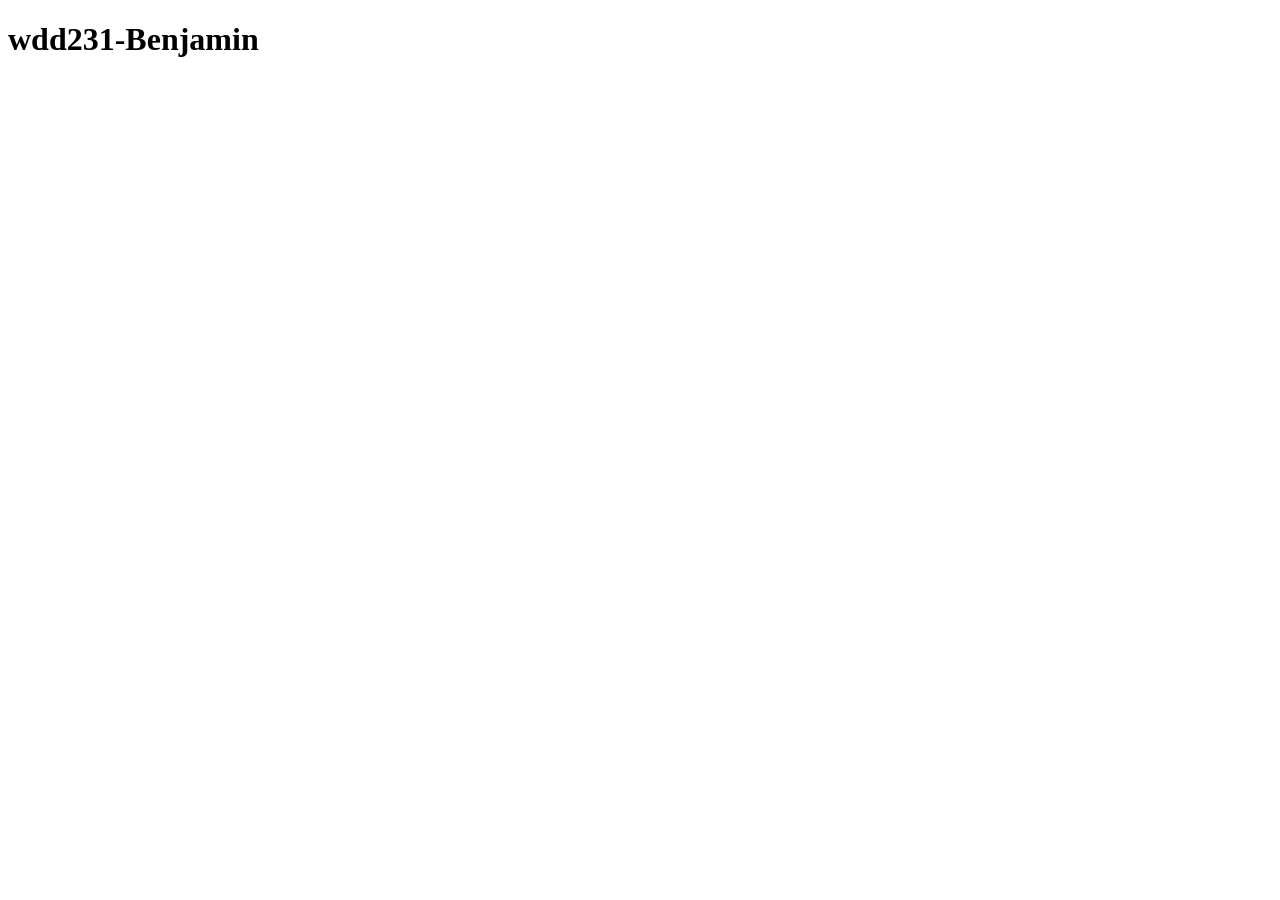
==== index.html @ 391fc7ec "Add" ====
<!DOCTYPE html>
<html lang="en">
<head>
    <meta charset="UTF-8">
    <meta name="viewport" content="width=device-width, initial-scale=1.0">
    <title>wdd231-Benjamin Kirongozi mazuya</title>
</head>
<body>
    <h1>wdd231-Benjamin</h1>
</body>
</html>
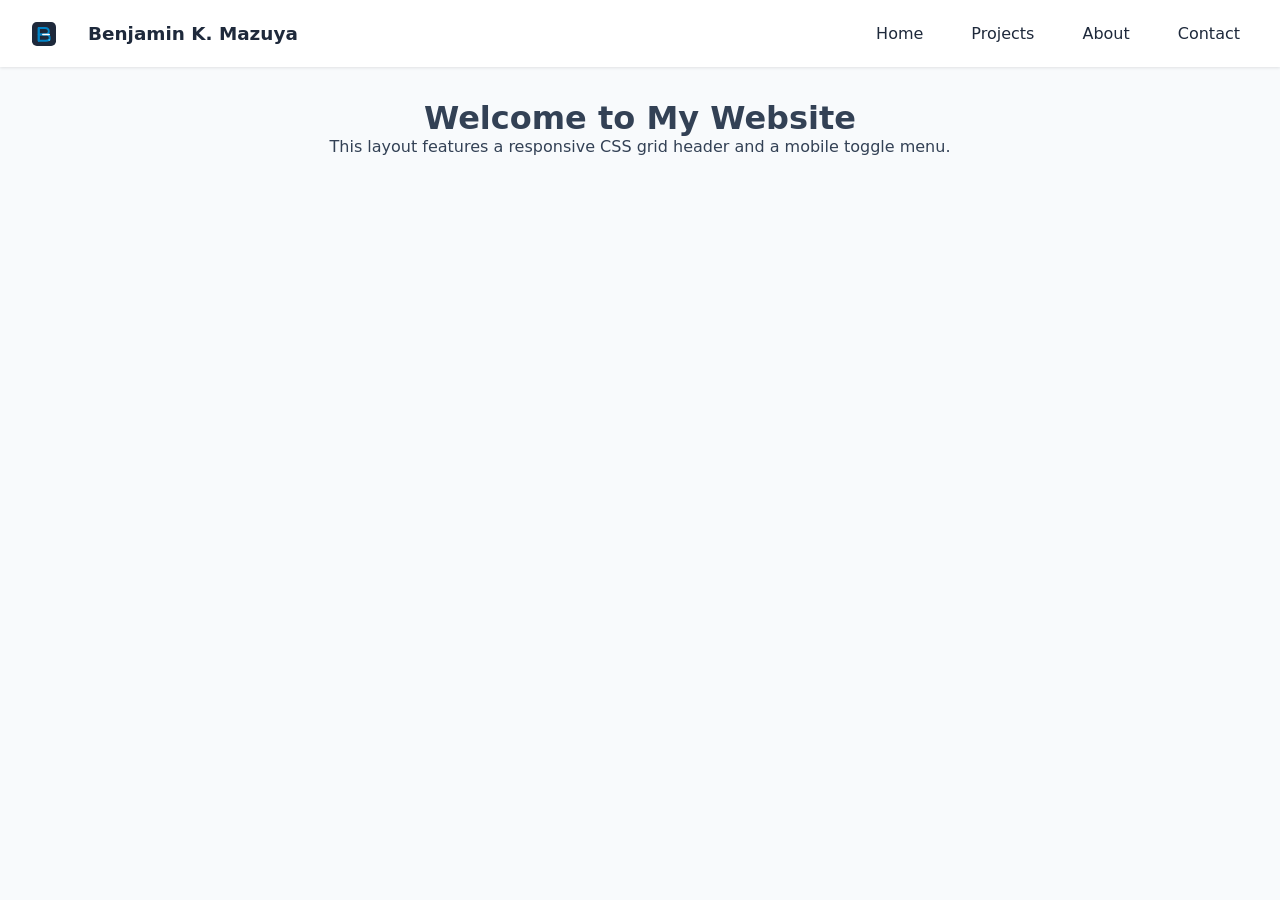
==== commit 49542536: "Add" ====
--- a/index.html
+++ b/index.html
@@ -3,9 +3,27 @@
 <head>
     <meta charset="UTF-8">
     <meta name="viewport" content="width=device-width, initial-scale=1.0">
-    <title>wdd231-Benjamin Kirongozi mazuya</title>
+    <title>WDD 231 - Responsive Header Assignment</title>
+    <link rel="stylesheet" href="styles/styles.css">
+    <script src="scripts/script.js" defer></script>
 </head>
 <body>
-    <h1>wdd231-Benjamin</h1>
+    <header>
+        <img src="images/logo.svg" alt="site logo" width="1" height="1">
+        <span class="site-name">Benjamin K. Mazuya</span>
+        <button id="nav-button" class="hamburger" aria-label="navigation"></button>
+        <nav class="navigation">
+            <ul>
+                <li><a href="#" class="active">Home</a></li>
+                <li><a href="#">Projects</a></li>
+                <li><a href="#">About</a></li>
+                <li><a href="#">Contact</a></li>
+            </ul>
+        </nav>
+    </header>
+    <main>
+        <h1>Welcome to My Website</h1>
+        <p>This layout features a responsive CSS grid header and a mobile toggle menu.</p>
+    </main>
 </body>
 </html>
--- a/styles/styles.css
+++ b/styles/styles.css
@@ -0,0 +1,130 @@
+:root {
+    --primary-color: #1e293b;
+    --accent-color: #0284c7;
+    --text-color: #334155;
+    --bg-color: #f8fafc;
+    --white: #ffffff;
+}
+
+* {
+    box-sizing: border-box;
+    margin: 0;
+    padding: 0;
+}
+
+body {
+    font-family: system-ui, -apple-system, sans-serif;
+    color: var(--text-color);
+    background-color: var(--bg-color);
+}
+
+header {
+    display: grid;
+    grid-template-columns: 24px auto 44px;
+    align-items: center;
+    padding: 1rem;
+    background-color: var(--white);
+    box-shadow: 0 1px 3px rgba(0, 0, 0, 0.1);
+}
+
+/* Ajoutez ceci ici : */
+header img {
+    width: 24px;
+    height: auto;
+}
+
+.site-name {
+    font-weight: bold;
+    font-size: 1.15rem;
+    color: var(--primary-color);
+}
+
+.site-name {
+    font-weight: bold;
+    font-size: 1.15rem;
+    color: var(--primary-color);
+}
+
+.hamburger {
+    background: none;
+    border: none;
+    cursor: pointer;
+    width: 44px;
+    height: 44px;
+    display: flex;
+    align-items: center;
+    justify-content: center;
+    font-size: 1.6rem;
+    justify-self: end;
+}
+
+.hamburger::before {
+    content: "\2630"; /* Hamburger entity */
+}
+
+.hamburger.show::before {
+    content: "\00D7"; /* Close entity */
+}
+
+.navigation {
+    grid-column: 1 / -1;
+    display: none;
+    background-color: var(--white);
+    padding: 1rem 0;
+}
+
+.navigation.show {
+    display: block;
+}
+
+.navigation ul {
+    list-style: none;
+    display: flex;
+    flex-direction: column;
+    gap: 1rem;
+    text-align: center;
+}
+
+.navigation a {
+    text-decoration: none;
+    color: var(--primary-color);
+    font-weight: 500;
+    display: block;
+    padding: 0.5rem;
+}
+
+.navigation a:hover {
+    color: var(--accent-color);
+}
+
+main {
+    padding: 2rem;
+    text-align: center;
+}
+
+/* Responsive Design for Large Screens (Desktop) */
+@media (min-width: 768px) {
+    header {
+        grid-template-columns: 24px auto 1fr;
+        gap: 2rem;
+        padding: 1rem 2rem;
+    }
+
+    .hamburger {
+        display: none;
+    }
+
+    .navigation {
+        display: block !important;
+        grid-column: auto;
+        background: transparent;
+        padding: 0;
+        justify-self: end;
+    }
+
+    .navigation ul {
+        flex-direction: row;
+        gap: 2rem;
+    }
+}
+
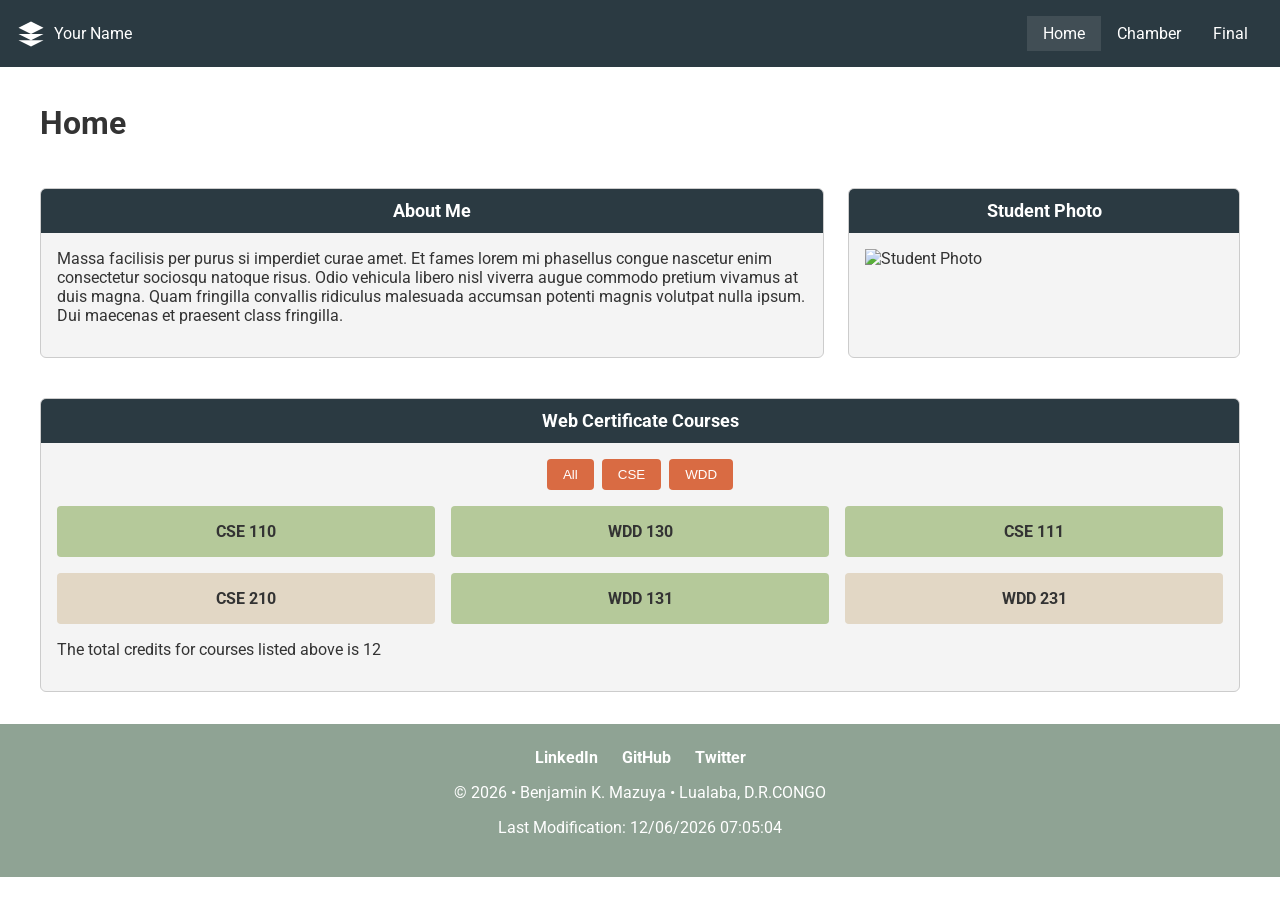
==== commit 1bc31af0: "Added" ====
--- a/index.html
+++ b/index.html
@@ -3,27 +3,68 @@
 <head>
     <meta charset="UTF-8">
     <meta name="viewport" content="width=device-width, initial-scale=1.0">
-    <title>WDD 231 - Responsive Header Assignment</title>
-    <link rel="stylesheet" href="styles/styles.css">
-    <script src="scripts/script.js" defer></script>
+    <title>WDD 231 - Course Home Page</title>
+    <meta name="description" content="WDD 231 Course Home Page for Web and Computer Programming certificate.">
+    <meta name="author" content="Your Name">
+    <link rel="preconnect" href="https://fonts.googleapis.com">
+    <link rel="preconnect" href="https://fonts.gstatic.com" crossorigin>
+    <link href="https://fonts.googleapis.com/css2?family=Roboto:wght@400;700&display=swap" rel="stylesheet">
+    <link rel="stylesheet" href="styles/small.css">
+    <link rel="stylesheet" href="styles/larger.css">
+    <script src="scripts/navigation.js" defer></script>
+    <script src="scripts/date.js" defer></script>
+    <script src="scripts/courses.js" defer></script>
 </head>
 <body>
     <header>
-        <img src="images/logo.svg" alt="site logo" width="1" height="1">
-        <span class="site-name">Benjamin K. Mazuya</span>
-        <button id="nav-button" class="hamburger" aria-label="navigation"></button>
-        <nav class="navigation">
-            <ul>
+        <div class="logo-box">
+            <svg viewBox="0 0 24 24" width="30" height="30" aria-hidden="true">
+                <path d="M12 2L2 7l10 5 10-5-10-5zM2 17l10 5 10-5M2 12l10 5 10-5" fill="currentColor"/>
+            </svg>
+            <span>Your Name</span>
+        </div>
+        <button id="menu" aria-label="Open Navigation Menu"></button>
+        <nav>
+            <ul class="navigation">
                 <li><a href="#" class="active">Home</a></li>
-                <li><a href="#">Projects</a></li>
-                <li><a href="#">About</a></li>
-                <li><a href="#">Contact</a></li>
+                <li><a href="#">Chamber</a></li>
+                <li><a href="#">Final</a></li>
             </ul>
         </nav>
     </header>
+
     <main>
-        <h1>Welcome to My Website</h1>
-        <p>This layout features a responsive CSS grid header and a mobile toggle menu.</p>
+        <h1>Home</h1>
+        <section class="card about-me">
+            <h2>About Me</h2>
+            <p>Massa facilisis per purus si imperdiet curae amet. Et fames lorem mi phasellus congue nascetur enim consectetur sociosqu natoque risus. Odio vehicula libero nisl viverra augue commodo pretium vivamus at duis magna. Quam fringilla convallis ridiculus malesuada accumsan potenti magnis volutpat nulla ipsum. Dui maecenas et praesent class fringilla.</p>
+        </section>
+        
+        <section class="card student-photo">
+            <h2>Student Photo</h2>
+            <img src="images/student.webp" alt="Student Photo" width="200" height="200" loading="lazy">
+        </section>
+
+        <section class="card certificate-courses">
+            <h2>Web Certificate Courses</h2>
+            <div class="filter-buttons">
+                <button id="all">All</button>
+                <button id="cse">CSE</button>
+                <button id="wdd">WDD</button>
+            </div>
+            <div id="course-container"></div>
+            <p id="course-total"></p>
+        </section>
     </main>
+
+    <footer>
+        <div class="social-links">
+            <a href="https://linkedin.com" target="_blank" rel="noopener">LinkedIn</a>
+            <a href="https://github.com" target="_blank" rel="noopener">GitHub</a>
+            <a href="https://twitter.com" target="_blank" rel="noopener">Twitter</a>
+        </div>
+        <p>&copy; <span id="currentyear"></span> • Benjamin K. Mazuya • Lualaba, D.R.CONGO</p>
+        <p id="lastModified"></p>
+    </footer>
 </body>
 </html>
--- a/styles/small.css
+++ b/styles/small.css
@@ -0,0 +1,152 @@
+:root {
+    --primary-bg: #2b3a42;
+    --card-bg: #e2d7c5;
+    --completed-bg: #b5c99a;
+    --text-color: #333;
+    --accent-color: #d96b43;
+}
+
+body {
+    font-family: 'Roboto', sans-serif;
+    margin: 0;
+    padding: 0;
+    box-sizing: border-box;
+    color: var(--text-color);
+}
+
+header {
+    background-color: var(--primary-bg);
+    color: #fff;
+    display: flex;
+    justify-content: space-between;
+    align-items: center;
+    padding: 1rem;
+}
+
+.logo-box {
+    display: flex;
+    align-items: center;
+    gap: 0.5rem;
+}
+
+#menu {
+    background: none;
+    border: none;
+    color: #fff;
+    font-size: 1.5rem;
+    cursor: pointer;
+}
+
+#menu::before {
+    content: "≡";
+}
+
+#menu.open::before {
+    content: "X";
+}
+
+.navigation {
+    display: none;
+    list-style: none;
+    padding: 0;
+    margin: 0;
+    background-color: var(--primary-bg);
+    position: absolute;
+    top: 60px;
+    left: 0;
+    width: 100%;
+}
+
+.navigation.open {
+    display: flex;
+    flex-direction: column;
+}
+
+.navigation a {
+    color: #fff;
+    text-decoration: none;
+    padding: 1rem;
+    display: block;
+    text-align: center;
+}
+
+.navigation a:hover, .navigation a.active {
+    background-color: rgba(255, 255, 255, 0.1);
+}
+
+main {
+    padding: 1rem;
+}
+
+.card {
+    background-color: #f4f4f4;
+    border: 1px solid #ccc;
+    margin-bottom: 1rem;
+    padding: 1rem;
+    border-radius: 6px;
+}
+
+.card h2 {
+    background-color: var(--primary-bg);
+    color: #fff;
+    margin: -1rem -1rem 1rem -1rem;
+    padding: 0.75rem;
+    font-size: 1.1rem;
+    text-align: center;
+    border-top-left-radius: 5px;
+    border-top-right-radius: 5px;
+}
+
+.filter-buttons {
+    display: flex;
+    justify-content: center;
+    gap: 0.5rem;
+    margin-bottom: 1rem;
+}
+
+.filter-buttons button {
+    padding: 0.5rem 1rem;
+    background-color: var(--accent-color);
+    color: #fff;
+    border: none;
+    border-radius: 4px;
+    cursor: pointer;
+}
+
+#course-container {
+    display: flex;
+    flex-direction: column;
+    gap: 0.5rem;
+}
+
+.course-card {
+    background-color: var(--card-bg);
+    padding: 1rem;
+    text-align: center;
+    border-radius: 4px;
+    font-weight: bold;
+}
+
+.course-card.completed {
+    background-color: var(--completed-bg);
+}
+
+footer {
+    background-color: #8fa394;
+    color: #fff;
+    text-align: center;
+    padding: 1.5rem 1rem;
+}
+
+.social-links {
+    display: flex;
+    justify-content: center;
+    gap: 1.5rem;
+    margin-bottom: 1rem;
+}
+
+.social-links a {
+    color: #fff;
+    text-decoration: none;
+    font-weight: bold;
+}
--- a/styles/larger.css
+++ b/styles/larger.css
@@ -0,0 +1,51 @@
+@media (min-width: 768px) {
+    header {
+        flex-direction: row;
+    }
+
+    #menu {
+        display: none;
+    }
+
+    .navigation {
+        display: flex;
+        position: static;
+        width: auto;
+        background: transparent;
+        flex-direction: row;
+    }
+
+    .navigation a {
+        padding: 0.5rem 1rem;
+    }
+
+    main {
+        display: grid;
+        grid-template-columns: 2fr 1fr;
+        gap: 1.5rem;
+        max-width: 1200px;
+        margin: 0 auto;
+    }
+
+    main h1 {
+        grid-column: span 2;
+    }
+
+    .about-me {
+        grid-column: 1 / 2;
+    }
+
+    .student-photo {
+        grid-column: 2 / 3;
+    }
+
+    .certificate-courses {
+        grid-column: span 2;
+    }
+
+    #course-container {
+        display: grid;
+        grid-template-columns: repeat(3, 1fr);
+        gap: 1rem;
+    }
+}
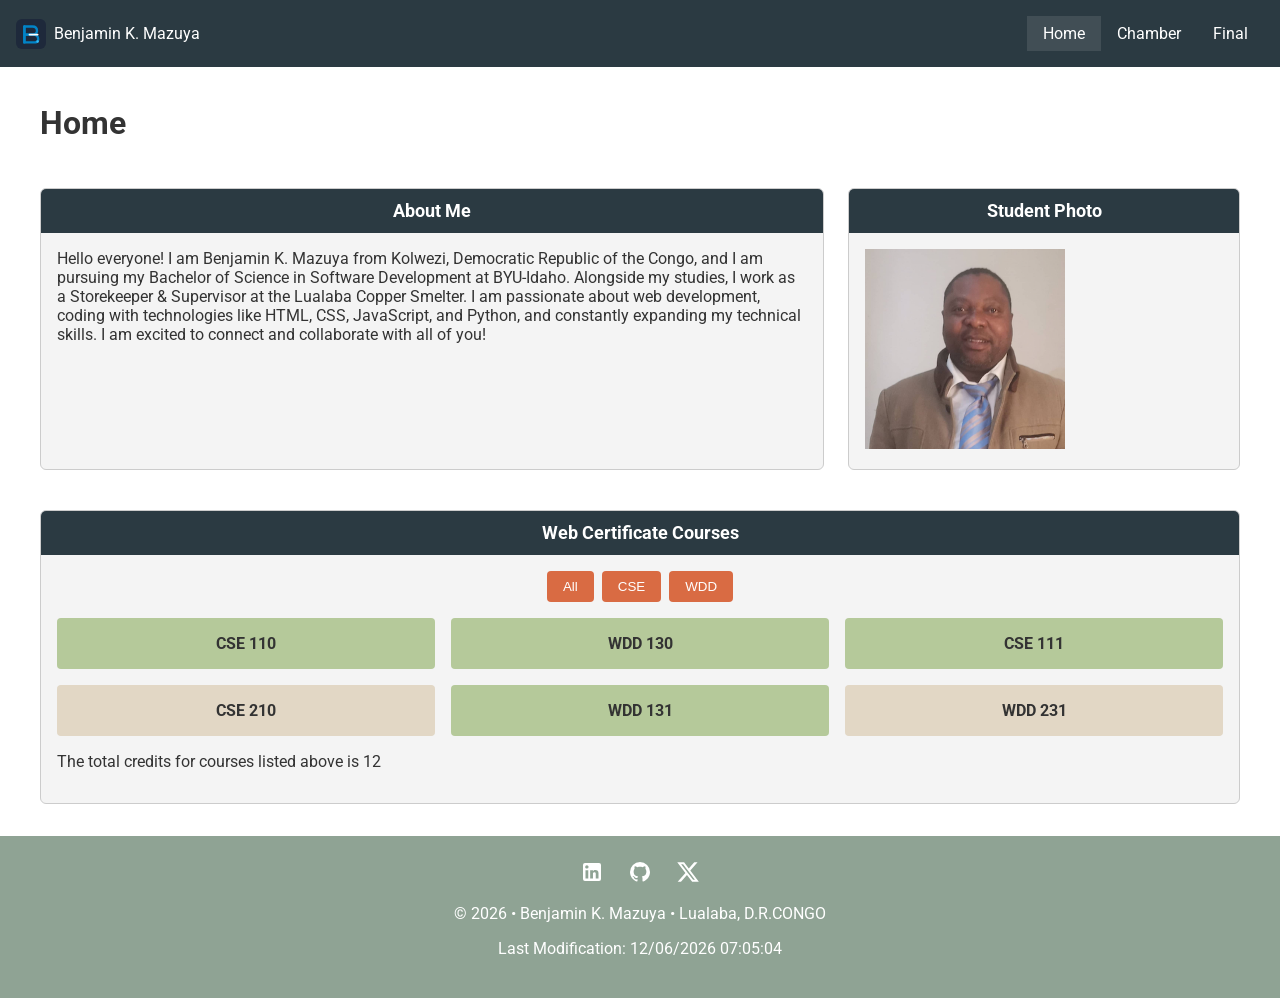
==== commit e9c8ed3f: "Added" ====
--- a/index.html
+++ b/index.html
@@ -18,11 +18,9 @@
 <body>
     <header>
         <div class="logo-box">
-            <svg viewBox="0 0 24 24" width="30" height="30" aria-hidden="true">
-                <path d="M12 2L2 7l10 5 10-5-10-5zM2 17l10 5 10-5M2 12l10 5 10-5" fill="currentColor"/>
-            </svg>
-            <span>Your Name</span>
-        </div>
+          <img src="images/logo.svg" alt="Logo de Benjamin K. Mazuya" width="30" height="30">
+          <span>Benjamin K. Mazuya</span>
+      </div>
         <button id="menu" aria-label="Open Navigation Menu"></button>
         <nav>
             <ul class="navigation">
@@ -37,12 +35,12 @@
         <h1>Home</h1>
         <section class="card about-me">
             <h2>About Me</h2>
-            <p>Massa facilisis per purus si imperdiet curae amet. Et fames lorem mi phasellus congue nascetur enim consectetur sociosqu natoque risus. Odio vehicula libero nisl viverra augue commodo pretium vivamus at duis magna. Quam fringilla convallis ridiculus malesuada accumsan potenti magnis volutpat nulla ipsum. Dui maecenas et praesent class fringilla.</p>
+            <p>Hello everyone! I am Benjamin K. Mazuya from Kolwezi, Democratic Republic of the Congo, and I am pursuing my Bachelor of Science in Software Development at BYU-Idaho. Alongside my studies, I work as a Storekeeper & Supervisor at the Lualaba Copper Smelter. I am passionate about web development, coding with technologies like HTML, CSS, JavaScript, and Python, and constantly expanding my technical skills. I am excited to connect and collaborate with all of you!</p>
         </section>
         
         <section class="card student-photo">
             <h2>Student Photo</h2>
-            <img src="images/student.webp" alt="Student Photo" width="200" height="200" loading="lazy">
+            <img src="images/student.png" alt="Student Photo" width="200" height="200" loading="lazy">
         </section>
 
         <section class="card certificate-courses">
@@ -59,10 +57,25 @@
 
     <footer>
         <div class="social-links">
-            <a href="https://linkedin.com" target="_blank" rel="noopener">LinkedIn</a>
-            <a href="https://github.com" target="_blank" rel="noopener">GitHub</a>
-            <a href="https://twitter.com" target="_blank" rel="noopener">Twitter</a>
-        </div>
+    <!-- LinkedIn -->
+    <a href="https://linkedin.com" target="_blank" rel="noopener" aria-label="LinkedIn">
+        <svg viewBox="0 0 24 24" width="24" height="24" aria-hidden="true" fill="currentColor">
+            <path d="M19 3a2 2 0 0 1 2 2v14a2 2 0 0 1-2 2H5a2 2 0 0 1-2-2V5a2 2 0 0 1 2-2h14m-.5 15.5v-5.3a3.26 3.26 0 0 0-3.26-3.26c-.85 0-1.84.52-2.28 1.3v-1.11h-2.79v8.37h2.79v-4.93c0-.77.62-1.4 1.39-1.4a1.4 1.4 0 0 1 1.4 1.4v4.93h2.75M6.88 8.56a1.68 1.68 0 0 0 1.68-1.68c0-.93-.75-1.69-1.68-1.69a1.69 1.69 0 0 0-1.69 1.69c0 .93.76 1.68 1.69 1.68m1.39 9.94v-8.37H5.5v8.37h2.77z"/>
+        </svg>
+    </a>
+    <!-- GitHub -->
+    <a href="https://github.com" target="_blank" rel="noopener" aria-label="GitHub">
+        <svg viewBox="0 0 24 24" width="24" height="24" aria-hidden="true" fill="currentColor">
+            <path d="M12 2A10 10 0 0 0 2 12c0 4.42 2.87 8.17 6.84 9.5.5.08.66-.23.66-.5v-1.69c-2.77.6-3.36-1.34-3.36-1.34-.46-1.16-1.11-1.47-1.11-1.47-.91-.62.07-.6.07-.6 1 .07 1.53 1.03 1.53 1.03.87 1.52 2.34 1.07 2.91.83.1-.65.35-1.09.63-1.34-2.22-.25-4.55-1.11-4.55-4.92 0-1.11.38-2 1.03-2.71-.1-.25-.45-1.29.1-2.64 0 0 .84-.27 2.75 1.02.79-.22 1.65-.33 2.5-.33.85 0 1.71.11 2.5.33 1.91-1.29 2.75-1.02 2.75-1.02.55 1.35.2 2.39.1 2.64.65.71 1.03 1.6 1.03 2.71 0 3.82-2.34 4.66-4.57 4.91.36.31.69.92.69 1.85V21c0 .27.16.59.67.5C19.14 20.16 22 16.42 22 12A10 10 0 0 0 12 2z"/>
+        </svg>
+    </a>
+    <!-- Twitter / X -->
+    <a href="https://twitter.com" target="_blank" rel="noopener" aria-label="Twitter">
+        <svg viewBox="0 0 24 24" width="24" height="24" aria-hidden="true" fill="currentColor">
+            <path d="M18.244 2.25h3.308l-7.227 8.26 8.502 11.24H16.17l-5.214-6.817L4.99 21.75H1.68l7.73-8.835L1.254 2.25H8.08l4.713 6.231zm-1.161 17.52h1.833L7.084 4.126H5.117z"/>
+        </svg>
+    </a>
+</div>
         <p>&copy; <span id="currentyear"></span> • Benjamin K. Mazuya • Lualaba, D.R.CONGO</p>
         <p id="lastModified"></p>
     </footer>
--- a/styles/small.css
+++ b/styles/small.css
@@ -147,6 +147,9 @@
 
 .social-links a {
     color: #fff;
-    text-decoration: none;
-    font-weight: bold;
+    transition: opacity 0.2s ease;
 }
+
+.social-links a:hover {
+    opacity: 0.7;
+}
